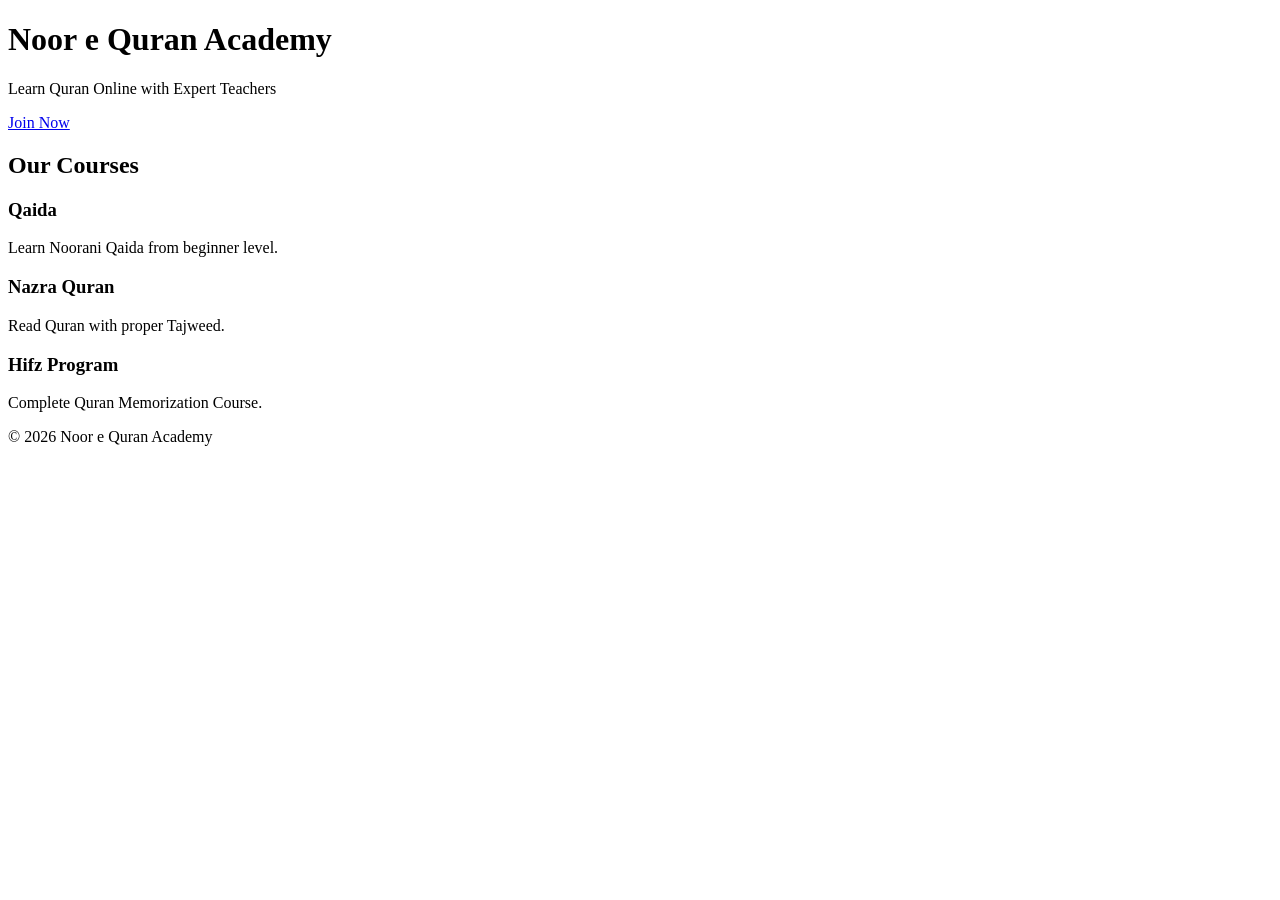
==== index.html @ 4178df9a "Add homepage (index.html) for Noor e Quran Academy website Created the initial homepage for the Noor" ====
<!DOCTYPE html>
<html lang="en">
<head>
<meta charset="UTF-8">
<meta name="viewport" content="width=device-width, initial-scale=1.0">
<title>Noor e Quran Academy</title>
<link rel="stylesheet" href="style.css">
</head>

<body>

<header>
<h1>Noor e Quran Academy</h1>
<p>Learn Quran Online with Expert Teachers</p>

<a href="https://wa.me/923000000000" class="btn">Join Now</a>

</header>

<section>
<h2>Our Courses</h2>

<div class="card">
<h3>Qaida</h3>
<p>Learn Noorani Qaida from beginner level.</p>
</div>

<div class="card">
<h3>Nazra Quran</h3>
<p>Read Quran with proper Tajweed.</p>
</div>

<div class="card">
<h3>Hifz Program</h3>
<p>Complete Quran Memorization Course.</p>
</div>

</section>

<footer>
<p>© 2026 Noor e Quran Academy</p>
</footer>

</body>
</html>
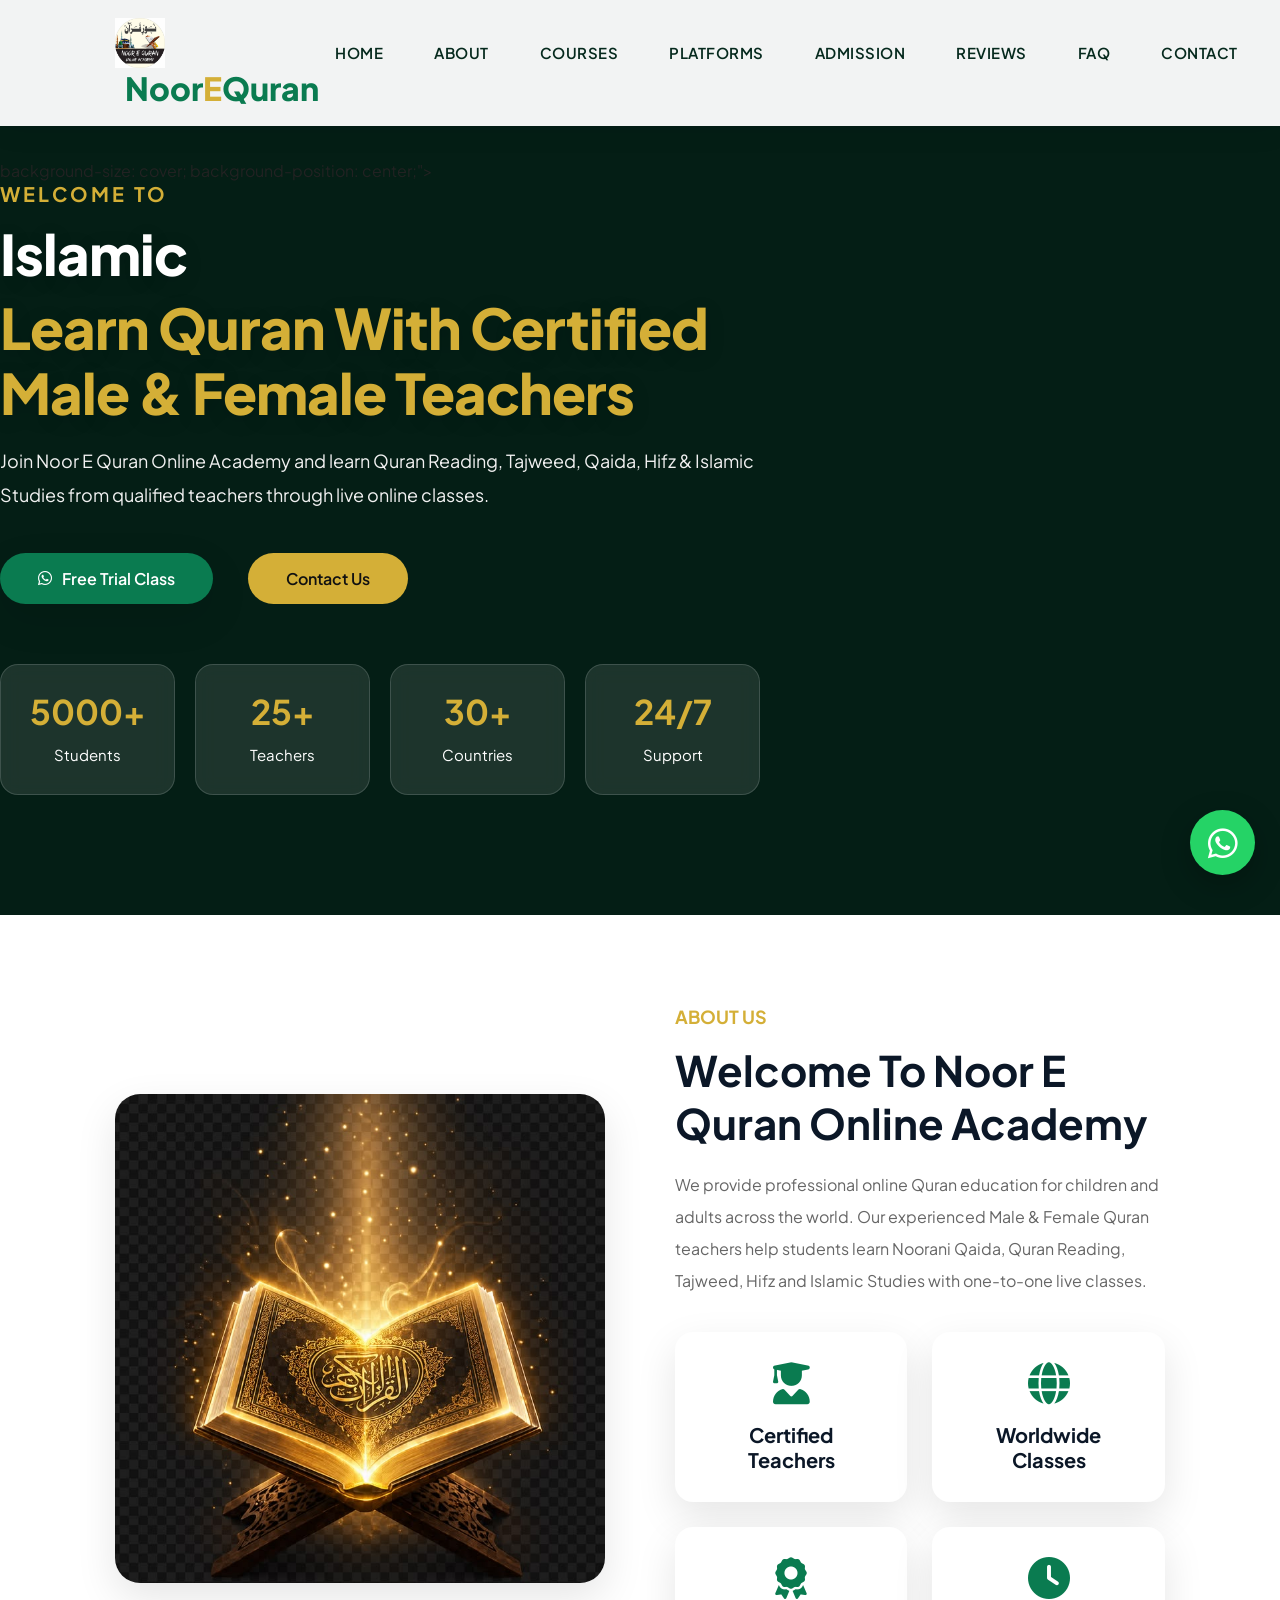
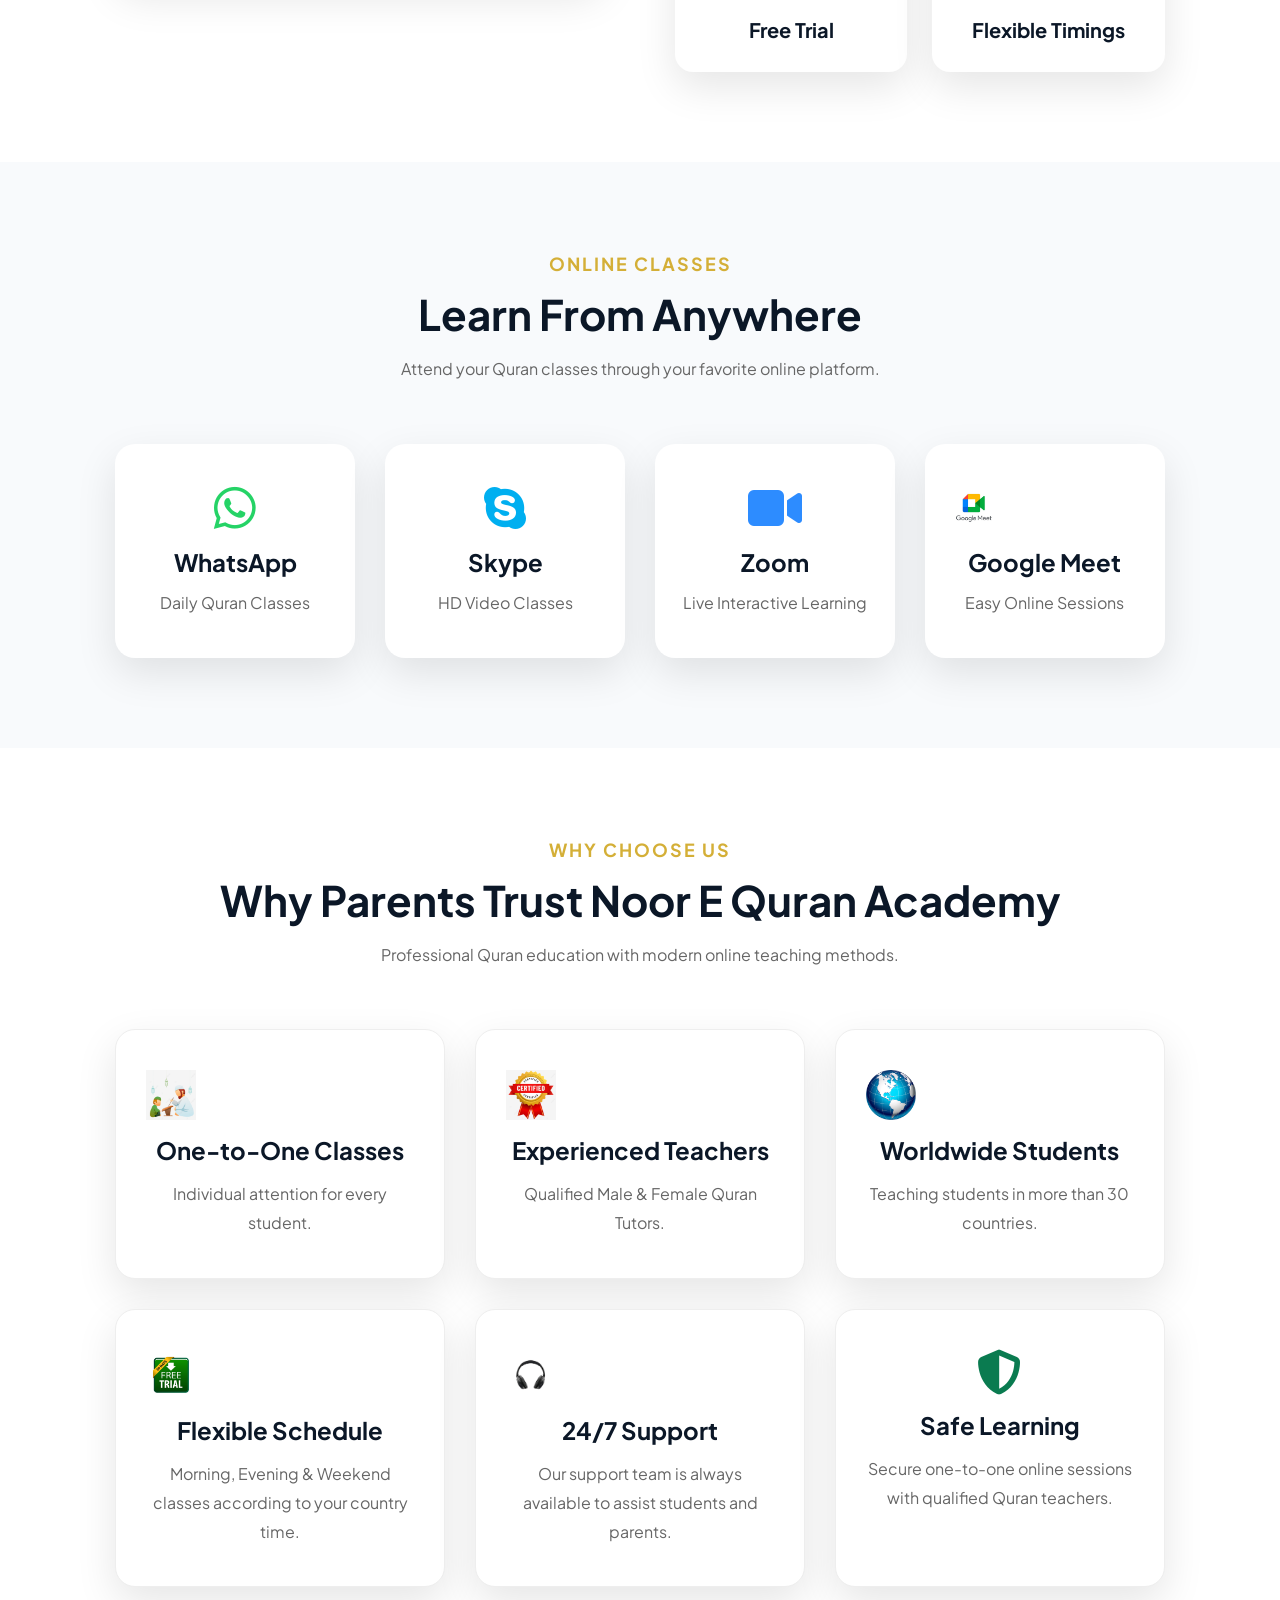
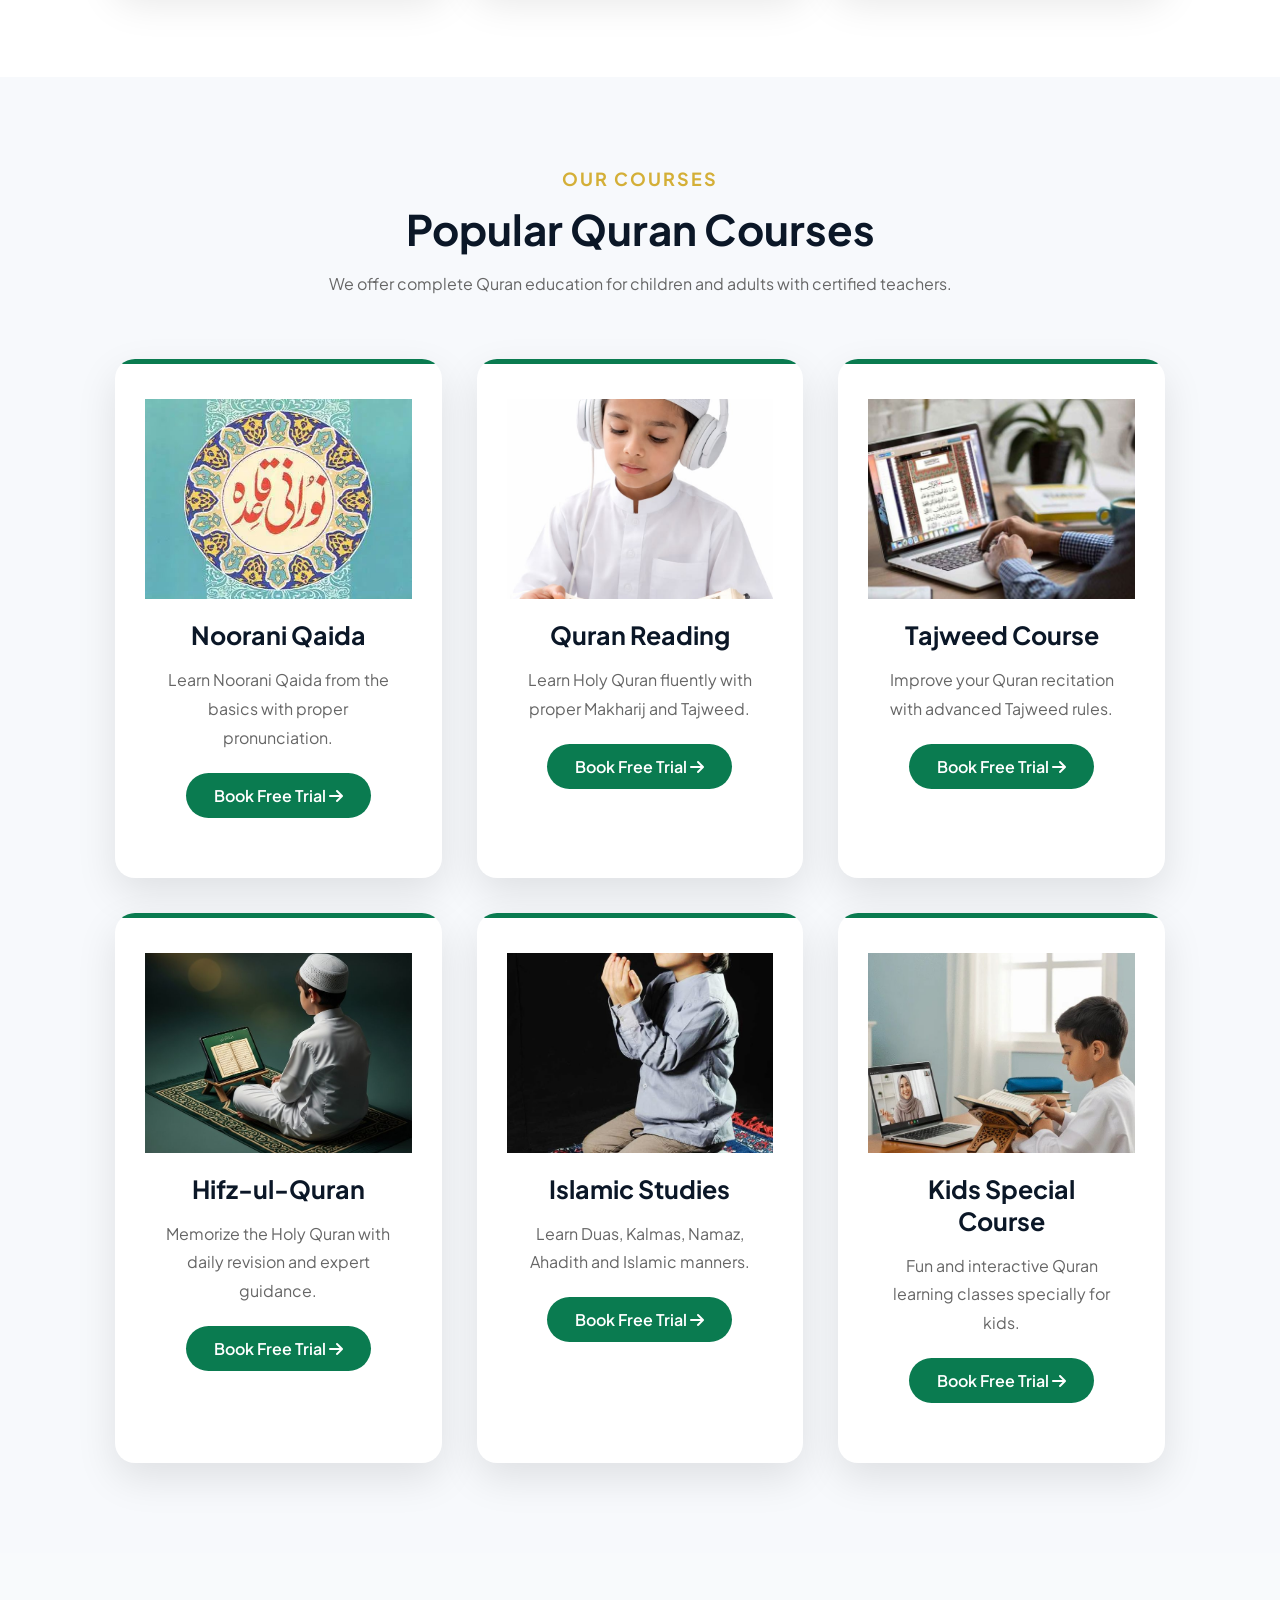
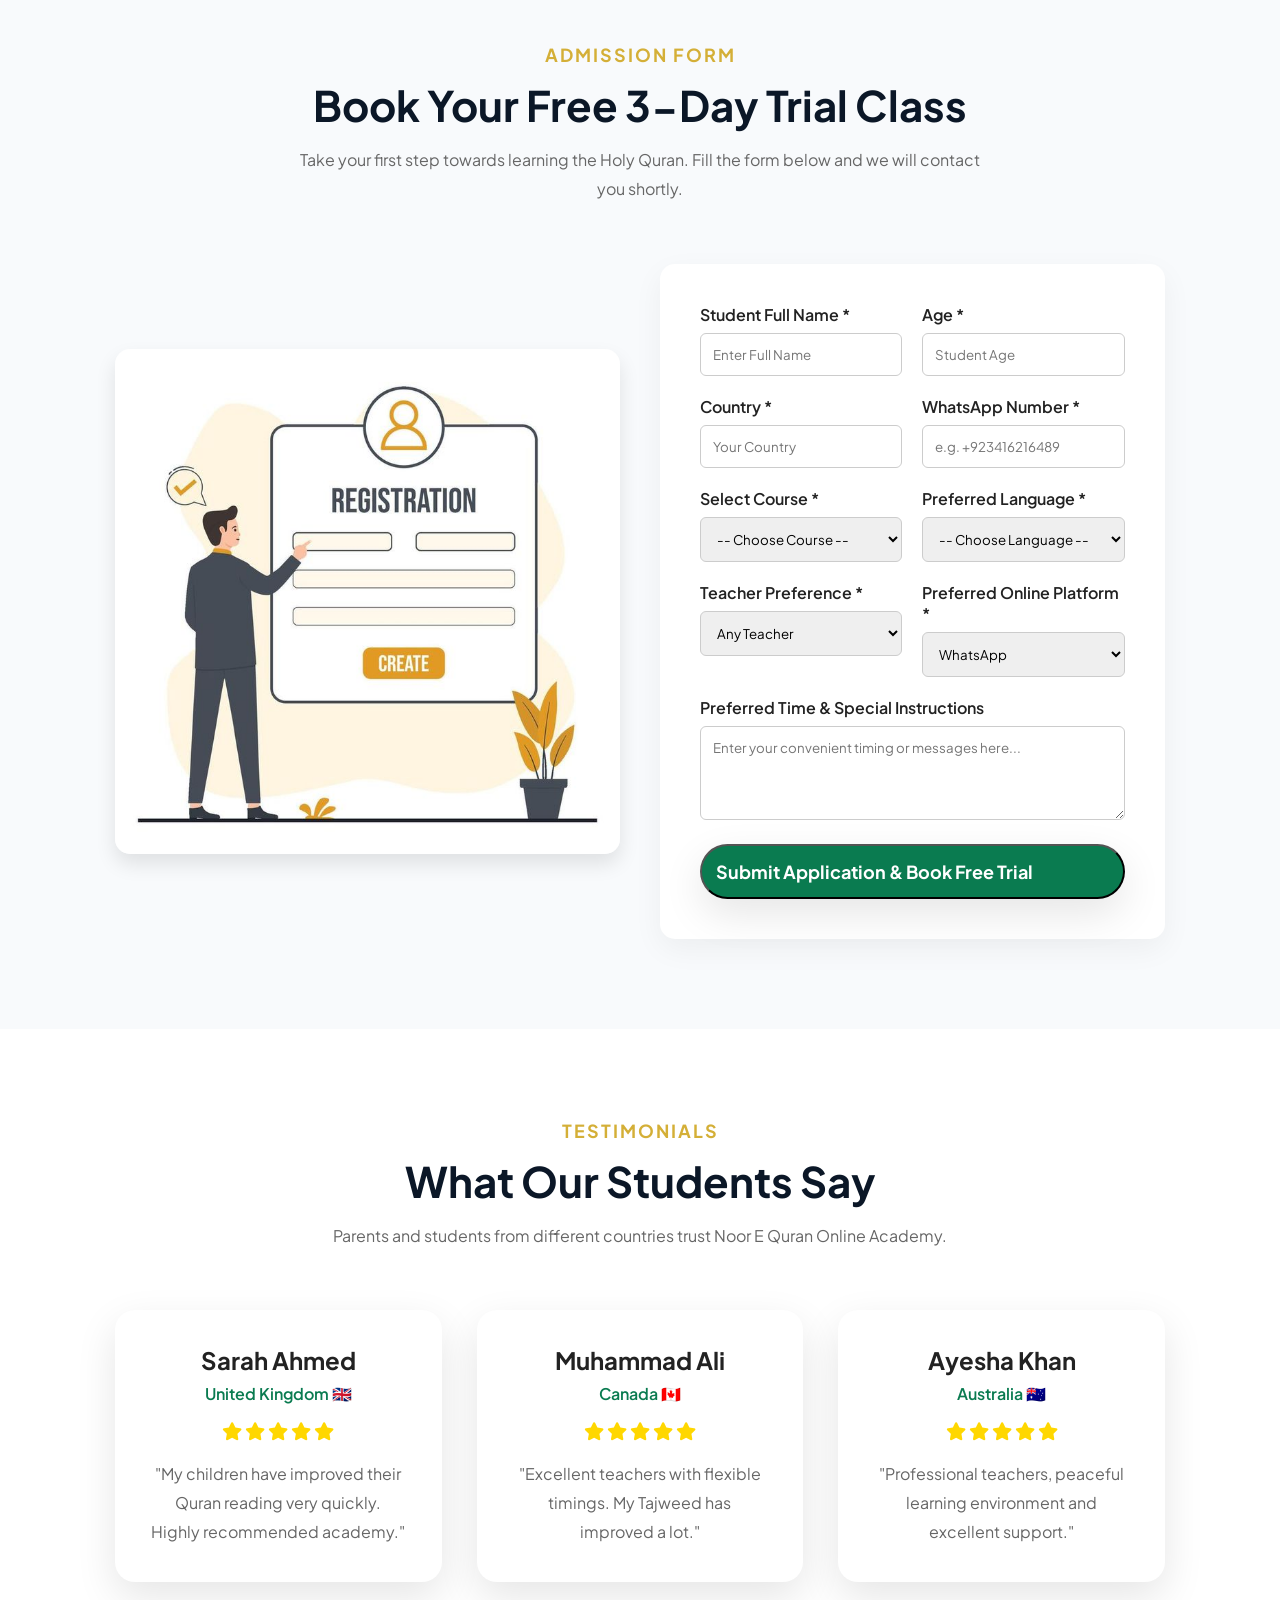
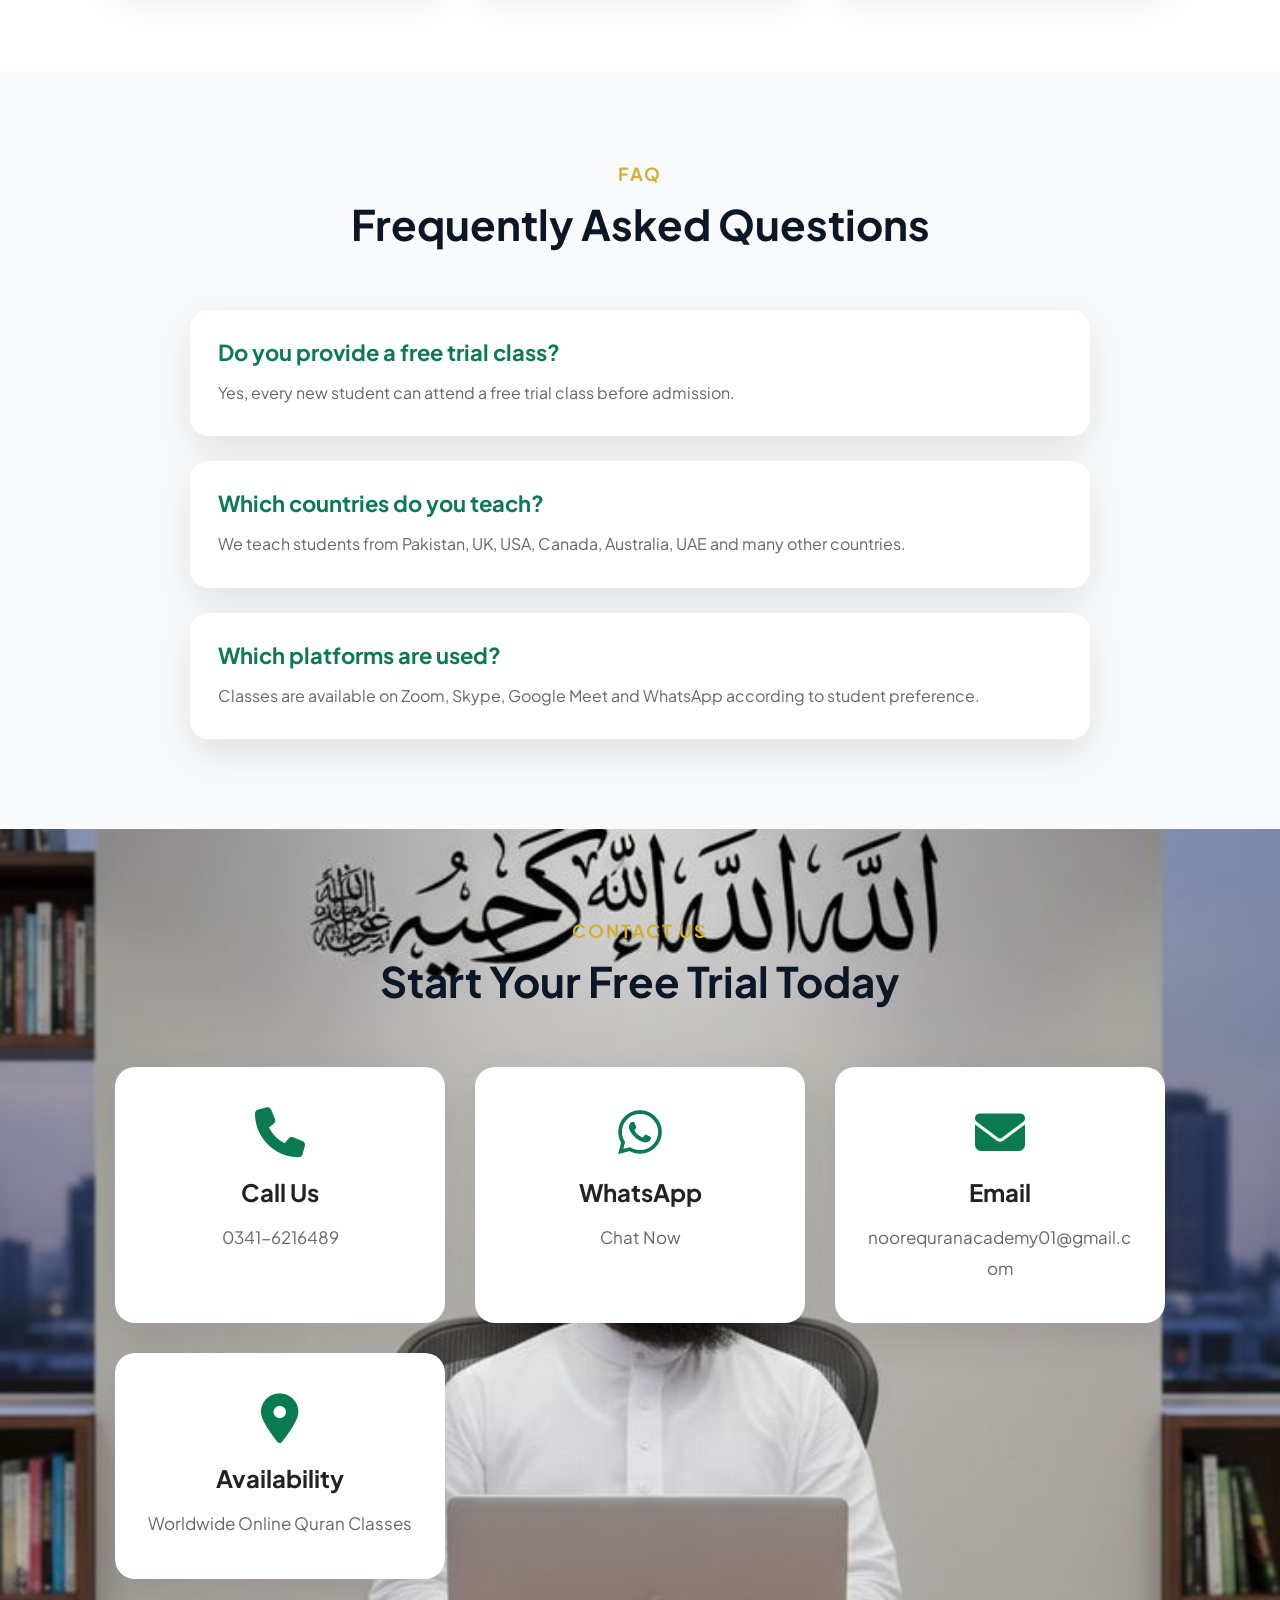
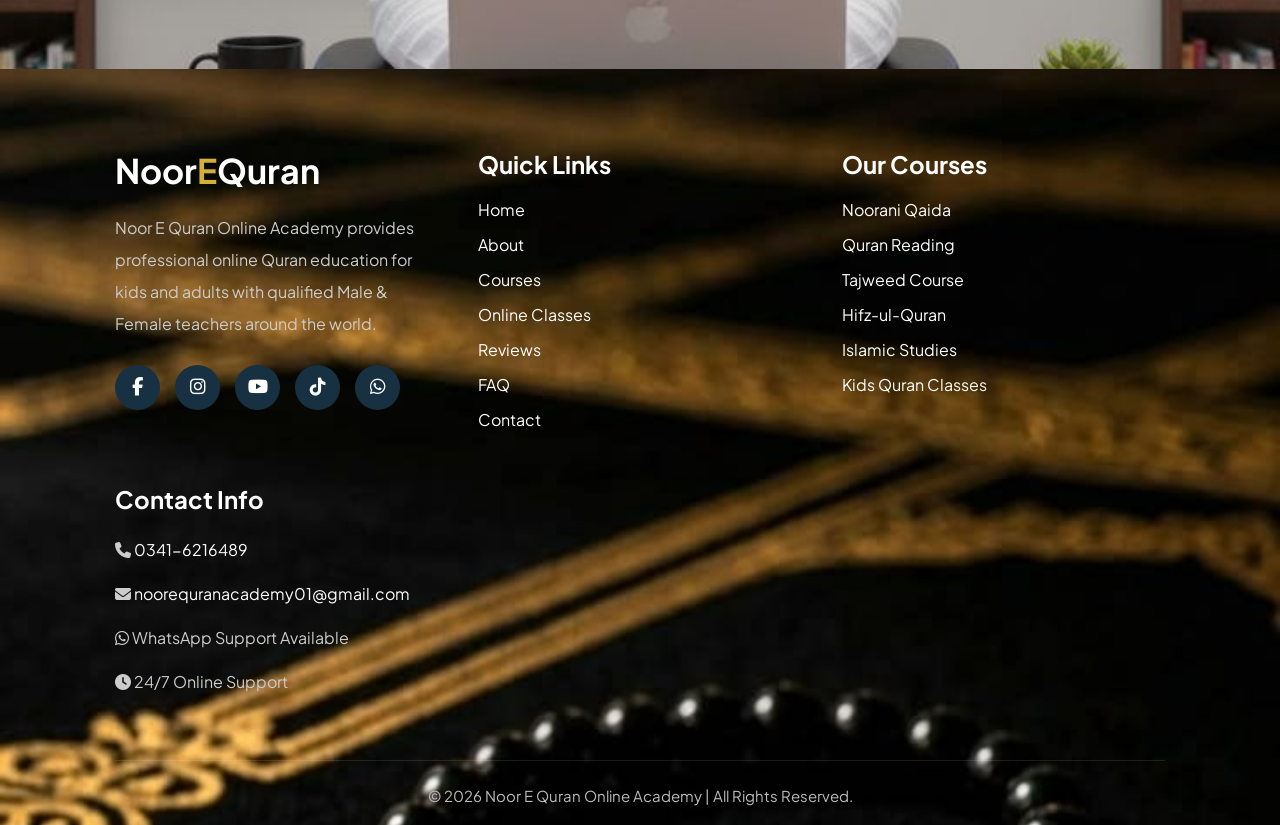
==== commit 12b82eb8: "Add files via upload" ====
--- a/index.html
+++ b/index.html
@@ -1,45 +1,506 @@
-<!DOCTYPE html>
-<html lang="en">
-<head>
-<meta charset="UTF-8">
-<meta name="viewport" content="width=device-width, initial-scale=1.0">
-<title>Noor e Quran Academy</title>
-<link rel="stylesheet" href="style.css">
-</head>
-
-<body>
-
-<header>
-<h1>Noor e Quran Academy</h1>
-<p>Learn Quran Online with Expert Teachers</p>
-
-<a href="https://wa.me/923000000000" class="btn">Join Now</a>
-
-</header>
-
-<section>
-<h2>Our Courses</h2>
-
-<div class="card">
-<h3>Qaida</h3>
-<p>Learn Noorani Qaida from beginner level.</p>
-</div>
-
-<div class="card">
-<h3>Nazra Quran</h3>
-<p>Read Quran with proper Tajweed.</p>
-</div>
-
-<div class="card">
-<h3>Hifz Program</h3>
-<p>Complete Quran Memorization Course.</p>
-</div>
-
-</section>
-
-<footer>
-<p>© 2026 Noor e Quran Academy</p>
-</footer>
-
-</body>
-</html>
+<!DOCTYPE html>
+<html lang="en">
+
+<head>
+    <link href="https://fonts.googleapis.com/css2?family=Plus+Jakarta+Sans:wght@400;600;800&display=swap" rel="stylesheet">
+    <meta charset="UTF-8">
+    <meta name="viewport" content="width=device-width, initial-scale=1.0">
+    <meta name="description" content="Noor E Quran Online Academy provides Online Quran Classes with Male & Female Teachers for Kids & Adults Worldwide.">
+    <meta name="keywords" content="Online Quran Academy, Quran Classes, Tajweed, Hifz, Qaida, Online Quran Teacher">
+    <meta name="author" content="Noor E Quran Online Academy">
+    <title>Noor E Quran Online Academy | Learn Quran Online</title>
+    <link rel="icon" href="https://cdn-icons-png.flaticon.com/512/2936/2936886.png">
+    <link rel="stylesheet" href="https://cdnjs.cloudflare.com/ajax/libs/font-awesome/6.7.2/css/all.min.css">
+    <link rel="stylesheet" href="style.css">
+</head>
+
+<body>
+
+<!-- ================= HEADER ================= -->
+<header class="hero" id="home" style="background: linear-gradient(rgba(3, 20, 14, 0.4), rgba(3, 20, 14, 0.4)), url('images/hero/hero-3d-setup.png.jpg') no-repeat center center / cover;"> background-size: cover; background-position: center;">
+    <nav class="navbar">
+        <div class="logo">
+            <img src="images/logo/logo.png.jpeg" alt="Noor E Quran Academy Logo" style="max-height: 50px; vertical-align: middle;">
+            <h2 style="display:inline-block; margin-left:10px; vertical-align: middle;">Noor<span>E</span>Quran</h2>
+        </div>
+        <ul class="nav-links">
+            <li><a href="#home">Home</a></li>
+            <li><a href="#about">About</a></li>
+            <li><a href="#courses">Courses</a></li>
+            <li><a href="#platforms">Platforms</a></li>
+            <li><a href="#admission">Admission</a></li>
+            <li><a href="#testimonials">Reviews</a></li>
+            <li><a href="#faq">FAQ</a></li>
+            <li><a href="#contact">Contact</a></li>
+        </ul>
+    </nav>
+
+    <div class="hero-content">
+        <h5>WELCOME TO</h5>
+        <h1>Islamic <span>Learn Quran With Certified Male & Female Teachers</span></h1>
+        <p>
+            Join Noor E Quran Online Academy and learn Quran Reading, Tajweed, Qaida, Hifz & Islamic Studies from qualified teachers through live online classes.
+        </p>
+        <div class="hero-buttons">
+            <a href="https://wa.me/923416216489" class="btn btn-primary" target="_blank">
+                <i class="fa-brands fa-whatsapp"></i> Free Trial Class
+            </a>
+            <a href="#contact" class="btn btn-secondary">Contact Us</a>
+        </div>
+        <div class="hero-stats">
+            <div>
+                <h2>5000+</h2>
+                <p>Students</p>
+            </div>
+            <div>
+                <h2>25+</h2>
+                <p>Teachers</p>
+            </div>
+            <div>
+                <h2>30+</h2>
+                <p>Countries</p>
+            </div>
+            <div>
+                <h2>24/7</h2>
+                <p>Support</p>
+            </div>
+        </div>
+    </div>
+</header>
+
+<!-- ================= ABOUT ================= -->
+<section class="about" id="about">
+    <div class="about-container">
+        <div class="about-image">
+            <img src="images/about/about-quran.jpg.jpg" alt="Online Quran Class">
+        </div>
+        <div class="about-content">
+            <h5>ABOUT US</h5>
+            <h2>Welcome To Noor E Quran Online Academy</h2>
+            <p>
+                We provide professional online Quran education for children and adults across the world. Our experienced Male & Female Quran teachers help students learn Noorani Qaida, Quran Reading, Tajweed, Hifz and Islamic Studies with one-to-one live classes.
+            </p>
+            <div class="about-boxes">
+                <div class="box">
+                    <i class="fa-solid fa-user-graduate"></i>
+                    <h4>Certified Teachers</h4>
+                </div>
+                <div class="box">
+                    <i class="fa-solid fa-globe"></i>
+                    <h4>Worldwide Classes</h4>
+                </div>
+                <div class="box">
+                    <i class="fa-solid fa-award"></i>
+                    <h4>Free Trial</h4>
+                </div>
+                <div class="box">
+                    <i class="fa-solid fa-clock"></i>
+                    <h4>Flexible Timings</h4>
+                </div>
+            </div>
+        </div>
+    </div>
+</section>
+
+<!-- ================= ONLINE PLATFORMS ================= -->
+<section class="platforms" id="platforms">
+    <div class="section-title">
+        <h5>ONLINE CLASSES</h5>
+        <h2>Learn From Anywhere</h2>
+        <p>Attend your Quran classes through your favorite online platform.</p>
+    </div>
+    <div class="platform-container">
+        <div class="platform-card">
+            <i class="fa-brands fa-whatsapp" style="font-size: 48px; color: #25d366; margin-bottom: 15px;"></i>
+            <h3>WhatsApp</h3>
+            <p>Daily Quran Classes</p>
+        </div>
+        <div class="platform-card">
+            <i class="fa-brands fa-skype" style="font-size: 48px; color: #00aff0; margin-bottom: 15px;"></i>
+            <h3>Skype</h3>
+            <p>HD Video Classes</p>
+        </div>
+        <div class="platform-card">
+            <i class="fa-solid fa-video" style="font-size: 48px; color: #2d8cff; margin-bottom: 15px;"></i>
+            <h3>Zoom</h3>
+            <p>Live Interactive Learning</p>
+        </div>
+        <div class="platform-card">
+            <img src="images/platforms/google-meet.png.jpg" alt="Google Meet" style="width: 48px; height: 48px; object-fit: contain; margin-bottom: 15px;">
+            <h3>Google Meet</h3>
+            <p>Easy Online Sessions</p>
+        </div>
+    </div>
+</section>
+
+<!-- ================= WHY CHOOSE US ================= -->
+<section class="why-us">
+    <div class="section-title">
+        <h5>WHY CHOOSE US</h5>
+        <h2>Why Parents Trust Noor E Quran Academy</h2>
+        <p>Professional Quran education with modern online teaching methods.</p>
+    </div>
+    <div class="why-container">
+        <div class="why-card">
+            <img src="images/icons/one-to-one.png.jpg" alt="One to One Icon" style="width:50px; height:50px; margin-bottom:15px; object-fit:contain;">
+            <h3>One-to-One Classes</h3>
+            <p>Individual attention for every student.</p>
+        </div>
+        <div class="why-card">
+            <img src="images/icons/certificate.png.jpg" alt="Certified Icon" style="width:50px; height:50px; margin-bottom:15px; object-fit:contain;">
+            <h3>Experienced Teachers</h3>
+            <p>Qualified Male & Female Quran Tutors.</p>
+        </div>
+        <div class="why-card">
+            <img src="images/icons/worldwide.png.jpg" alt="Worldwide Icon" style="width:50px; height:50px; margin-bottom:15px; object-fit:contain;">
+            <h3>Worldwide Students</h3>
+            <p>Teaching students in more than 30 countries.</p>
+        </div>
+        <div class="why-card">
+            <img src="images/icons/free-trial.png.jpg" alt="Free Trial Icon" style="width:50px; height:50px; margin-bottom:15px; object-fit:contain;">
+            <h3>Flexible Schedule</h3>
+            <p>Morning, Evening & Weekend classes according to your country time.</p>
+        </div>
+        <div class="why-card">
+            <img src="images/icons/support.png.jpg" alt="Support Icon" style="width:50px; height:50px; margin-bottom:15px; object-fit:contain;">
+            <h3>24/7 Support</h3>
+            <p>Our support team is always available to assist students and parents.</p>
+        </div>
+        <div class="why-card">
+            <i class="fa-solid fa-shield-halved" style="font-size:45px; margin-bottom:15px; display:block;"></i>
+            <h3>Safe Learning</h3>
+            <p>Secure one-to-one online sessions with qualified Quran teachers.</p>
+        </div>
+    </div>
+</section>
+
+<!-- ================= COURSES ================= -->
+<section class="courses" id="courses">
+    <div class="section-title">
+        <h5>OUR COURSES</h5>
+        <h2>Popular Quran Courses</h2>
+        <p>We offer complete Quran education for children and adults with certified teachers.</p>
+    </div>
+    <div class="course-container">
+        <div class="course-card">
+            <div class="course-image-wrapper" style="height:200px; overflow:hidden;">
+                <img src="images/courses/qaida.jpg.jpg" alt="Noorani Qaida" style="width:100%; height:100%; object-fit:cover;">
+            </div>
+            <div style="padding:20px;">
+                <h3>Noorani Qaida</h3>
+                <p>Learn Noorani Qaida from the basics with proper pronunciation.</p>
+                <a href="#admission">Book Free Trial <i class="fa-solid fa-arrow-right"></i></a>
+            </div>
+        </div>
+        <div class="course-card">
+            <div class="course-image-wrapper" style="height:200px; overflow:hidden;">
+                <img src="images/courses/quran-reading.jpg.jpg" alt="Quran Reading" style="width:100%; height:100%; object-fit:cover;">
+            </div>
+            <div style="padding:20px;">
+                <h3>Quran Reading</h3>
+                <p>Learn Holy Quran fluently with proper Makharij and Tajweed.</p>
+                <a href="#admission">Book Free Trial <i class="fa-solid fa-arrow-right"></i></a>
+            </div>
+        </div>
+        <div class="course-card">
+            <div class="course-image-wrapper" style="height:200px; overflow:hidden;">
+                <img src="images/courses/tajweed.jpg.jpg" alt="Tajweed Course" style="width:100%; height:100%; object-fit:cover;">
+            </div>
+            <div style="padding:20px;">
+                <h3>Tajweed Course</h3>
+                <p>Improve your Quran recitation with advanced Tajweed rules.</p>
+                <a href="#admission">Book Free Trial <i class="fa-solid fa-arrow-right"></i></a>
+            </div>
+        </div>
+        <div class="course-card">
+            <div class="course-image-wrapper" style="height:200px; overflow:hidden;">
+                <img src="images/courses/hifz.jpg.jpg" alt="Hifz-ul-Quran" style="width:100%; height:100%; object-fit:cover;">
+            </div>
+            <div style="padding:20px;">
+                <h3>Hifz-ul-Quran</h3>
+                <p>Memorize the Holy Quran with daily revision and expert guidance.</p>
+                <a href="#admission">Book Free Trial <i class="fa-solid fa-arrow-right"></i></a>
+            </div>
+        </div>
+        <div class="course-card">
+            <div class="course-image-wrapper" style="height:200px; overflow:hidden;">
+                <img src="images/courses/islamic-studies.jpg.jpg" alt="Islamic Studies" style="width:100%; height:100%; object-fit:cover;">
+            </div>
+            <div style="padding:20px;">
+                <h3>Islamic Studies</h3>
+                <p>Learn Duas, Kalmas, Namaz, Ahadith and Islamic manners.</p>
+                <a href="#admission">Book Free Trial <i class="fa-solid fa-arrow-right"></i></a>
+            </div>
+        </div>
+        <div class="course-card">
+            <div class="course-image-wrapper" style="height:200px; overflow:hidden;">
+                <img src="images/courses/kids-quran.jpg.jpg" alt="Kids Special Course" style="width:100%; height:100%; object-fit:cover;">
+            </div>
+            <div style="padding:20px;">
+                <h3>Kids Special Course</h3>
+                <p>Fun and interactive Quran learning classes specially for kids.</p>
+                <a href="#admission">Book Free Trial <i class="fa-solid fa-arrow-right"></i></a>
+            </div>
+        </div>
+    </div>
+</section>
+
+<!-- ================= ADMISSION / FREE TRIAL FORM ================= -->
+<section class="admission" id="admission">
+    <div class="section-title">
+        <h5>ADMISSION FORM</h5>
+        <h2>Book Your Free 3-Day Trial Class</h2>
+        <p>Take your first step towards learning the Holy Quran. Fill the form below and we will contact you shortly.</p>
+    </div>
+    <div style="display: grid; grid-template-columns: repeat(auto-fit, minmax(300px, 1fr)); gap: 40px; max-width: 1100px; margin: 0 auto; align-items: center;">
+        <div class="admission-image">
+            <img src="images/admission/admission.jpg.jpg" alt="Admission Trial Class" style="width: 100%; border-radius: 15px; box-shadow: 0 10px 20px rgba(0,0,0,0.1);">
+        </div>
+        <div class="admission-container" style="background: #fff; padding: 40px; border-radius: 15px; box-shadow: 0 10px 30px rgba(0,0,0,0.05);">
+            <form action="#" method="POST" class="main-admission-form">
+                <div style="display: grid; grid-template-columns: repeat(auto-fit, minmax(200px, 1fr)); gap: 20px; margin-bottom: 20px;">
+                    <div>
+                        <label style="display:block; margin-bottom:8px; font-weight:600;">Student Full Name *</label>
+                        <input type="text" placeholder="Enter Full Name" required style="width:100%; padding:12px; border:1px solid #ccc; border-radius:6px;">
+                    </div>
+                    <div>
+                        <label style="display:block; margin-bottom:8px; font-weight:600;">Age *</label>
+                        <input type="number" placeholder="Student Age" required style="width:100%; padding:12px; border:1px solid #ccc; border-radius:6px;">
+                    </div>
+                </div>
+
+                <div style="display: grid; grid-template-columns: repeat(auto-fit, minmax(200px, 1fr)); gap: 20px; margin-bottom: 20px;">
+                    <div>
+                        <label style="display:block; margin-bottom:8px; font-weight:600;">Country *</label>
+                        <input type="text" placeholder="Your Country" required style="width:100%; padding:12px; border:1px solid #ccc; border-radius:6px;">
+                    </div>
+                    <div>
+                        <label style="display:block; margin-bottom:8px; font-weight:600;">WhatsApp Number *</label>
+                        <input type="tel" placeholder="e.g. +923416216489" required style="width:100%; padding:12px; border:1px solid #ccc; border-radius:6px;">
+                    </div>
+                </div>
+
+                <div style="display: grid; grid-template-columns: repeat(auto-fit, minmax(200px, 1fr)); gap: 20px; margin-bottom: 20px;">
+                    <div>
+                        <label style="display:block; margin-bottom:8px; font-weight:600;">Select Course *</label>
+                        <select required style="width:100%; padding:12px; border:1px solid #ccc; border-radius:6px;">
+                            <option value="">-- Choose Course --</option>
+                            <option value="qaida">Noorani Qaida</option>
+                            <option value="reading">Quran Reading</option>
+                            <option value="tajweed">Tajweed Course</option>
+                            <option value="hifz">Hifz-ul-Quran</option>
+                            <option value="islamic">Islamic Studies</option>
+                            <option value="kids">Kids Special Course</option>
+                        </select>
+                    </div>
+                    <div>
+                        <label style="display:block; margin-bottom:8px; font-weight:600;">Preferred Language *</label>
+                        <select required style="width:100%; padding:12px; border:1px solid #ccc; border-radius:6px;">
+                            <option value="">-- Choose Language --</option>
+                            <option value="urdu">Urdu / Hindi</option>
+                            <option value="english">English</option>
+                            <option value="arabic">Arabic</option>
+                        </select>
+                    </div>
+                </div>
+
+                <div style="display: grid; grid-template-columns: repeat(auto-fit, minmax(200px, 1fr)); gap: 20px; margin-bottom: 20px;">
+                    <div>
+                        <label style="display:block; margin-bottom:8px; font-weight:600;">Teacher Preference *</label>
+                        <select required style="width:100%; padding:12px; border:1px solid #ccc; border-radius:6px;">
+                            <option value="any">Any Teacher</option>
+                            <option value="male">Male Teacher</option>
+                            <option value="female">Female Teacher</option>
+                        </select>
+                    </div>
+                    <div>
+                        <label style="display:block; margin-bottom:8px; font-weight:600;">Preferred Online Platform *</label>
+                        <select required style="width:100%; padding:12px; border:1px solid #ccc; border-radius:6px;">
+                            <option value="whatsapp">WhatsApp</option>
+                            <option value="skype">Skype</option>
+                            <option value="zoom">Zoom</option>
+                            <option value="meet">Google Meet</option>
+                        </select>
+                    </div>
+                </div>
+
+                <div style="margin-bottom: 20px;">
+                    <label style="display:block; margin-bottom:8px; font-weight:600;">Preferred Time & Special Instructions</label>
+                    <textarea rows="4" placeholder="Enter your convenient timing or messages here..." style="width:100%; padding:12px; border:1px solid #ccc; border-radius:6px; font-family:inherit;"></textarea>
+                </div>
+
+                <button type="submit" class="btn btn-primary" style="width:100%; padding:14px; font-size:18px; font-weight:bold; cursor:pointer;">
+                    Submit Application & Book Free Trial
+                </button>
+            </form>
+        </div>
+    </div>
+</section>
+
+<!-- ================= TESTIMONIALS ================= -->
+<section class="testimonials" id="testimonials">
+    <div class="section-title">
+        <h5>TESTIMONIALS</h5>
+        <h2>What Our Students Say</h2>
+        <p>Parents and students from different countries trust Noor E Quran Online Academy.</p>
+    </div>
+    <div class="testimonial-container">
+        <div class="testimonial-card">
+            <h3>Sarah Ahmed</h3>
+            <span>United Kingdom 🇬🇧</span>
+            <div class="stars">
+                <i class="fa-solid fa-star"></i>
+                <i class="fa-solid fa-star"></i>
+                <i class="fa-solid fa-star"></i>
+                <i class="fa-solid fa-star"></i>
+                <i class="fa-solid fa-star"></i>
+            </div>
+            <p>"My children have improved their Quran reading very quickly. Highly recommended academy."</p>
+        </div>
+
+        <div class="testimonial-card">
+            <h3>Muhammad Ali</h3>
+            <span>Canada 🇨🇦</span>
+            <div class="stars">
+                <i class="fa-solid fa-star"></i>
+                <i class="fa-solid fa-star"></i>
+                <i class="fa-solid fa-star"></i>
+                <i class="fa-solid fa-star"></i>
+                <i class="fa-solid fa-star"></i>
+            </div>
+            <p>"Excellent teachers with flexible timings. My Tajweed has improved a lot."</p>
+        </div>
+
+        <div class="testimonial-card">
+            <h3>Ayesha Khan</h3>
+            <span>Australia 🇦🇺</span>
+            <div class="stars">
+                <i class="fa-solid fa-star"></i>
+                <i class="fa-solid fa-star"></i>
+                <i class="fa-solid fa-star"></i>
+                <i class="fa-solid fa-star"></i>
+                <i class="fa-solid fa-star"></i>
+            </div>
+            <p>"Professional teachers, peaceful learning environment and excellent support."</p>
+        </div>
+    </div>
+</section>
+
+<!-- ================= FAQ ================= -->
+<section class="faq" id="faq">
+    <div class="section-title">
+        <h5>FAQ</h5>
+        <h2>Frequently Asked Questions</h2>
+    </div>
+    <div class="faq-container">
+        <div class="faq-item">
+            <h3>Do you provide a free trial class?</h3>
+            <p>Yes, every new student can attend a free trial class before admission.</p>
+        </div>
+        <div class="faq-item">
+            <h3>Which countries do you teach?</h3>
+            <p>We teach students from Pakistan, UK, USA, Canada, Australia, UAE and many other countries.</p>
+        </div>
+        <div class="faq-item">
+            <h3>Which platforms are used?</h3>
+            <p>Classes are available on Zoom, Skype, Google Meet and WhatsApp according to student preference.</p>
+        </div>
+    </div>
+</section>
+
+<!-- ================= CONTACT ================= -->
+<section class="contact" id="contact" style="background-image: url('images/contact/contact-bg.jpg.jpg'); background-size: cover; background-position: center;">
+    <div class="section-title">
+        <h5>CONTACT US</h5>
+        <h2>Start Your Free Trial Today</h2>
+    </div>
+    <div class="contact-container">
+        <div class="contact-box">
+            <i class="fa-solid fa-phone"></i>
+            <h3>Call Us</h3>
+            <a href="tel:+923416216489">0341-6216489</a>
+        </div>
+        <div class="contact-box">
+            <i class="fa-brands fa-whatsapp"></i>
+            <h3>WhatsApp</h3>
+            <a href="https://wa.me/923416216489" target="_blank">Chat Now</a>
+        </div>
+        <div class="contact-box">
+            <i class="fa-solid fa-envelope"></i>
+            <h3>Email</h3>
+            <a href="mailto:noorequranacademy01@gmail.com">noorequranacademy01@gmail.com</a>
+        </div>
+        <div class="contact-box">
+            <i class="fa-solid fa-location-dot"></i>
+            <h3>Availability</h3>
+            <p>Worldwide Online Quran Classes</p>
+        </div>
+    </div>
+</section>
+
+<!-- ================= FOOTER ================= -->
+<footer class="footer" style="background-image: url('images/footer/footer-bg.jpg.jpg'); background-size: cover; background-position: center; position: relative;">
+    <div class="footer-container">
+        <div class="footer-box">
+            <h2>Noor<span>E</span>Quran</h2>
+            <p>
+                Noor E Quran Online Academy provides professional online Quran education for kids and adults with qualified Male & Female teachers around the world.
+            </p>
+            <div class="social-icons">
+                <a href="https://www.facebook.com/noorequrnaonlinecademy" target="_blank"><i class="fa-brands fa-facebook-f"></i></a>
+                <a href="#"><i class="fa-brands fa-instagram"></i></a>
+                <a href="#"><i class="fa-brands fa-youtube"></i></a>
+                <a href="#"><i class="fa-brands fa-tiktok"></i></a>
+                <a href="https://wa.me/923416216489" target="_blank"><i class="fa-brands fa-whatsapp"></i></a>
+            </div>
+        </div>
+        <div class="footer-box">
+            <h3>Quick Links</h3>
+            <ul>
+                <li><a href="#home">Home</a></li>
+                <li><a href="#about">About</a></li>
+                <li><a href="#courses">Courses</a></li>
+                <li><a href="#platforms">Online Classes</a></li>
+                <li><a href="#testimonials">Reviews</a></li>
+                <li><a href="#faq">FAQ</a></li>
+                <li><a href="#contact">Contact</a></li>
+            </ul>
+        </div>
+        <div class="footer-box">
+            <h3>Our Courses</h3>
+            <ul>
+                <li>Noorani Qaida</li>
+                <li>Quran Reading</li>
+                <li>Tajweed Course</li>
+                <li>Hifz-ul-Quran</li>
+                <li>Islamic Studies</li>
+                <li>Kids Quran Classes</li>
+            </ul>
+        </div>
+        <div class="footer-box">
+            <h3>Contact Info</h3>
+            <p><i class="fa-solid fa-phone"></i> <a href="tel:+923416216489">0341-6216489</a></p>
+            <p><i class="fa-solid fa-envelope"></i> <a href="mailto:noorequranacademy01@gmail.com">noorequranacademy01@gmail.com</a></p>
+            <p><i class="fa-brands fa-whatsapp"></i> WhatsApp Support Available</p>
+            <p><i class="fa-solid fa-clock"></i> 24/7 Online Support</p>
+        </div>
+    </div>
+    <div class="footer-bottom">
+        <p>© 2026 Noor E Quran Online Academy | All Rights Reserved.</p>
+    </div>
+</footer>
+
+<!-- ================= WHATSAPP FLOATING BUTTON ================= -->
+<a href="https://wa.me/923416216489" class="whatsapp-btn" target="_blank">
+    <i class="fa-brands fa-whatsapp"></i>
+</a>
+
+<!-- ================= BACK TO TOP ================= -->
+<button id="topBtn">
+    <i class="fa-solid fa-arrow-up"></i>
+</button>
+
+<script src="script.js"></script>
+</body>
+</html>
+
--- a/style.css
+++ b/style.css
@@ -0,0 +1,1861 @@
+/*====================================================
+
+NOOR E QURAN ONLINE ACADEMY
+Professional CSS
+PART 1 (1-200)
+
+====================================================*/
+
+@import url('https://fonts.googleapis.com/css2?family=Poppins:wght@300;400;500;600;700;800&display=swap');
+
+*{
+margin:0;
+padding:0;
+box-sizing:border-box;
+scroll-behavior:smooth;
+}
+
+html{
+scroll-behavior:smooth;
+}
+
+body{
+
+font-family:'Poppins',sans-serif;
+background:#f8fafc;
+color:#222;
+overflow-x:hidden;
+
+}
+
+img{
+
+max-width:100%;
+display:block;
+
+}
+
+a{
+
+text-decoration:none;
+
+}
+
+ul{
+
+list-style:none;
+
+}
+
+section{
+
+padding:90px 9%;
+
+}
+
+/*========================
+
+COLORS
+
+========================*/
+
+:root{
+
+--primary:#0A7B50;
+
+--secondary:#D4AF37;
+
+--dark:#0B1727;
+
+--light:#ffffff;
+
+--text:#555;
+
+--bg:#f5f7fb;
+
+--shadow:0 15px 40px rgba(0,0,0,.10);
+
+--radius:18px;
+
+}
+
+/*========================
+
+SECTION TITLE
+
+========================*/
+
+.section-title{
+
+text-align:center;
+margin-bottom:60px;
+
+}
+
+.section-title h5{
+
+color:var(--secondary);
+
+font-size:18px;
+
+letter-spacing:2px;
+
+margin-bottom:12px;
+
+font-weight:700;
+
+text-transform:uppercase;
+
+}
+
+.section-title h2{
+
+font-size:42px;
+
+color:var(--dark);
+
+margin-bottom:15px;
+
+font-weight:700;
+
+}
+
+.section-title p{
+
+max-width:700px;
+
+margin:auto;
+
+color:#666;
+
+line-height:1.8;
+
+}
+
+/*========================
+
+NAVBAR
+
+========================*/
+
+.navbar{
+
+position:fixed;
+
+top:0;
+
+left:0;
+
+width:100%;
+
+display:flex;
+
+justify-content:space-between;
+
+align-items:center;
+
+padding:18px 9%;
+
+background:rgba(255,255,255,.95);
+
+backdrop-filter:blur(15px);
+
+box-shadow:0 5px 25px rgba(0,0,0,.08);
+
+z-index:9999;
+
+}
+
+.logo h2{
+
+font-size:32px;
+
+color:var(--primary);
+
+font-weight:800;
+
+}
+
+.logo span{
+
+color:var(--secondary);
+
+}
+
+.logo p{
+
+font-size:11px;
+
+letter-spacing:3px;
+
+color:#666;
+
+margin-top:4px;
+
+}
+
+.nav-links{
+
+display:flex;
+
+gap:35px;
+
+}
+
+.nav-links a{
+
+color:var(--dark);
+
+font-size:16px;
+
+font-weight:600;
+
+transition:.4s;
+
+position:relative;
+
+}
+
+.nav-links a:hover{
+
+color:var(--primary);
+
+}
+
+.nav-links a::after{
+
+content:"";
+
+position:absolute;
+
+left:0;
+
+bottom:-8px;
+
+width:0;
+
+height:3px;
+
+background:var(--secondary);
+
+transition:.4s;
+
+border-radius:50px;
+
+}
+
+.nav-links a:hover::after{
+
+width:100%;
+
+}
+
+/*========================
+
+BUTTONS
+
+========================*/
+
+.btn{
+
+display:inline-flex;
+
+align-items:center;
+
+gap:10px;
+
+padding:15px 38px;
+
+border-radius:50px;
+
+font-size:16px;
+
+font-weight:600;
+
+transition:.4s;
+
+}
+
+.btn-primary{
+
+background:var(--primary);
+
+color:#fff;
+
+box-shadow:var(--shadow);
+
+}
+
+.btn-primary:hover{
+
+background:#086743;
+
+transform:translateY(-6px);
+
+}
+
+.btn-secondary{
+
+background:var(--secondary);
+
+color:#111;
+
+margin-left:15px;
+
+}
+
+.btn-secondary:hover{
+
+transform:translateY(-6px);
+
+background:#c49d21;
+
+}
+css
+/*========================
+
+HERO SECTION
+
+========================*/
+
+.hero{
+
+min-height:100vh;
+
+display:flex;
+
+align-items:center;
+
+justify-content:center;
+
+padding:140px 9% 90px;
+
+background:
+linear-gradient(rgba(5,35,25,.75),rgba(5,35,25,.75)),
+url("https://images.unsplash.com/photo-1519817650390-64a93db51149?auto=format&fit=crop&w=1600&q=80");
+
+background-size:cover;
+
+background-position:center;
+
+background-attachment:fixed;
+
+}
+
+.hero-content{
+
+max-width:760px;
+
+color:#fff;
+
+}
+
+.hero-content h5{
+
+color:var(--secondary);
+
+font-size:20px;
+
+letter-spacing:3px;
+
+margin-bottom:15px;
+
+}
+
+.hero-content h1{
+
+font-size:65px;
+
+line-height:1.2;
+
+margin-bottom:20px;
+
+font-weight:800;
+
+}
+
+.hero-content h1 span{
+
+display:block;
+
+color:var(--secondary);
+
+margin-top:10px;
+
+}
+
+.hero-content p{
+
+font-size:18px;
+
+line-height:1.9;
+
+margin-bottom:40px;
+
+color:#f1f1f1;
+
+}
+
+.hero-buttons{
+
+display:flex;
+
+flex-wrap:wrap;
+
+gap:20px;
+
+margin-bottom:60px;
+
+}
+
+.hero-stats{
+
+display:grid;
+
+grid-template-columns:repeat(4,1fr);
+
+gap:20px;
+
+}
+
+.hero-stats div{
+
+background:rgba(255,255,255,.10);
+
+backdrop-filter:blur(10px);
+
+padding:25px;
+
+border-radius:18px;
+
+text-align:center;
+
+border:1px solid rgba(255,255,255,.15);
+
+transition:.4s;
+
+}
+
+.hero-stats div:hover{
+
+transform:translateY(-8px);
+
+background:rgba(255,255,255,.18);
+
+}
+
+.hero-stats h2{
+
+font-size:34px;
+
+color:var(--secondary);
+
+margin-bottom:8px;
+
+}
+
+.hero-stats p{
+
+margin:0;
+
+font-size:15px;
+
+color:#fff;
+
+}
+
+/*========================
+
+ABOUT SECTION
+
+========================*/
+
+.about{
+
+background:#fff;
+
+}
+
+.about-container{
+
+display:grid;
+
+grid-template-columns:repeat(auto-fit,minmax(350px,1fr));
+
+align-items:center;
+
+gap:70px;
+
+}
+
+.about-image img{
+
+border-radius:25px;
+
+box-shadow:var(--shadow);
+
+transition:.5s;
+
+}
+
+.about-image img:hover{
+
+transform:scale(1.03);
+
+}
+
+.about-content h5{
+
+color:var(--secondary);
+
+font-size:18px;
+
+margin-bottom:15px;
+
+}
+
+.about-content h2{
+
+font-size:42px;
+
+color:var(--dark);
+
+margin-bottom:20px;
+
+}
+
+.about-content p{
+
+line-height:2;
+
+color:#666;
+
+margin-bottom:35px;
+
+}
+
+.about-boxes{
+
+display:grid;
+
+grid-template-columns:repeat(2,1fr);
+
+gap:25px;
+
+}
+
+.box{
+
+background:#fff;
+
+padding:30px;
+
+text-align:center;
+
+border-radius:18px;
+
+box-shadow:var(--shadow);
+
+transition:.4s;
+
+}
+
+.box:hover{
+
+transform:translateY(-10px);
+
+}
+
+.box i{
+
+font-size:42px;
+
+color:var(--primary);
+
+margin-bottom:18px;
+
+}
+
+.box h4{
+
+font-size:20px;
+
+color:var(--dark);
+
+}
+
+/*========================
+
+ONLINE PLATFORMS
+
+========================*/
+
+.platforms{
+
+background:#f8fafc;
+
+}
+
+.platform-container{
+
+display:grid;
+
+grid-template-columns:repeat(auto-fit,minmax(220px,1fr));
+
+gap:30px;
+
+}
+
+.platform-card{
+
+background:#fff;
+
+padding:40px 25px;
+
+text-align:center;
+
+border-radius:20px;
+
+box-shadow:var(--shadow);
+
+transition:.4s;
+
+cursor:pointer;
+
+}
+
+.platform-card:hover{
+
+transform:translateY(-12px);
+
+}
+
+.platform-card i{
+
+font-size:55px;
+
+color:var(--primary);
+
+margin-bottom:20px;
+
+transition:.4s;
+
+}
+
+.platform-card:hover i{
+
+color:var(--secondary);
+
+transform:rotate(8deg) scale(1.15);
+
+}
+
+.platform-card h3{
+
+font-size:24px;
+
+margin-bottom:12px;
+
+color:var(--dark);
+
+}
+
+.platform-card p{
+
+color:#666;
+
+line-height:1.8;
+
+}
+
+/*========================
+
+WHY CHOOSE US
+
+========================*/
+
+.why-us{
+
+background:#ffffff;
+
+}
+
+.why-container{
+
+display:grid;
+
+grid-template-columns:repeat(auto-fit,minmax(260px,1fr));
+
+gap:30px;
+
+}
+
+.why-card{
+
+background:#fff;
+
+padding:40px 30px;
+
+border-radius:20px;
+
+box-shadow:var(--shadow);
+
+text-align:center;
+
+transition:.4s;
+
+border:1px solid #eee;
+
+}
+
+.why-card:hover{
+
+transform:translateY(-12px);
+
+box-shadow:0 20px 50px rgba(0,0,0,.15);
+
+}
+
+.why-card i{
+
+font-size:55px;
+
+color:var(--primary);
+
+margin-bottom:20px;
+
+transition:.4s;
+
+}
+
+.why-card:hover i{
+
+color:var(--secondary);
+
+transform:rotate(10deg) scale(1.15);
+
+}
+
+.why-card h3{
+
+font-size:24px;
+
+color:var(--dark);
+
+margin-bottom:15px;
+
+}
+
+.why-card p{
+
+color:#666;
+
+line-height:1.8;
+
+}
+
+/*========================
+
+COURSES
+
+========================*/
+
+.courses{
+
+background:#f7f9fc;
+
+}
+
+.course-container{
+
+display:grid;
+
+grid-template-columns:repeat(auto-fit,minmax(300px,1fr));
+
+gap:35px;
+
+}
+
+.course-card{
+
+background:#fff;
+
+padding:40px 30px;
+
+border-radius:20px;
+
+box-shadow:var(--shadow);
+
+transition:.4s;
+
+text-align:center;
+
+position:relative;
+
+overflow:hidden;
+
+}
+
+.course-card::before{
+
+content:"";
+
+position:absolute;
+
+left:0;
+
+top:0;
+
+width:100%;
+
+height:5px;
+
+background:var(--primary);
+
+transition:.4s;
+
+}
+
+.course-card:hover{
+
+transform:translateY(-15px);
+
+}
+
+.course-card:hover::before{
+
+background:var(--secondary);
+
+height:8px;
+
+}
+
+.course-icon{
+
+width:90px;
+
+height:90px;
+
+margin:auto;
+
+border-radius:50%;
+
+background:#eef8f4;
+
+display:flex;
+
+justify-content:center;
+
+align-items:center;
+
+margin-bottom:25px;
+
+transition:.4s;
+
+}
+
+.course-card:hover .course-icon{
+
+background:var(--primary);
+
+}
+
+.course-icon i{
+
+font-size:40px;
+
+color:var(--primary);
+
+transition:.4s;
+
+}
+
+.course-card:hover .course-icon i{
+
+color:#fff;
+
+transform:rotate(10deg);
+
+}
+
+.course-card h3{
+
+font-size:25px;
+
+margin-bottom:15px;
+
+color:var(--dark);
+
+}
+
+.course-card p{
+
+line-height:1.8;
+
+color:#666;
+
+margin-bottom:20px;
+
+}
+
+.course-card a{
+
+display:inline-block;
+
+padding:12px 28px;
+
+background:var(--primary);
+
+color:#fff;
+
+border-radius:50px;
+
+font-weight:600;
+
+transition:.4s;
+
+}
+
+.course-card a:hover{
+
+background:var(--secondary);
+
+color:#111;
+
+}
+
+/*========================
+
+TESTIMONIALS
+
+========================*/
+
+.testimonials{
+
+background:#fff;
+
+}
+
+.testimonial-container{
+
+display:grid;
+
+grid-template-columns:repeat(auto-fit,minmax(320px,1fr));
+
+gap:35px;
+
+}
+
+.testimonial-card{
+
+background:#fff;
+
+padding:35px;
+
+border-radius:20px;
+
+box-shadow:var(--shadow);
+
+text-align:center;
+
+transition:.4s;
+
+}
+
+.testimonial-card:hover{
+
+transform:translateY(-12px);
+
+}
+
+.testimonial-card img{
+
+width:100px;
+
+height:100px;
+
+border-radius:50%;
+
+margin:auto;
+
+margin-bottom:20px;
+
+border:5px solid var(--secondary);
+
+}
+
+.testimonial-card h3{
+
+font-size:24px;
+
+margin-bottom:8px;
+
+}
+
+.testimonial-card span{
+
+color:var(--primary);
+
+font-weight:600;
+
+display:block;
+
+margin-bottom:15px;
+
+}
+
+.stars{
+
+color:#FFD700;
+
+margin-bottom:18px;
+
+font-size:18px;
+
+}
+
+.testimonial-card p{
+
+line-height:1.8;
+
+color:#666;
+
+}
+/*========================
+
+FAQ SECTION
+
+========================*/
+
+.faq{
+
+background:#f8fafc;
+
+}
+
+.faq-container{
+
+max-width:900px;
+
+margin:auto;
+
+display:flex;
+
+flex-direction:column;
+
+gap:25px;
+
+}
+
+.faq-item{
+
+background:#fff;
+
+padding:28px;
+
+border-radius:18px;
+
+box-shadow:var(--shadow);
+
+transition:.4s;
+
+}
+
+.faq-item:hover{
+
+transform:translateY(-8px);
+
+}
+
+.faq-item h3{
+
+color:var(--primary);
+
+font-size:22px;
+
+margin-bottom:12px;
+
+}
+
+.faq-item p{
+
+color:#666;
+
+line-height:1.9;
+
+}
+
+/*========================
+
+CONTACT
+
+========================*/
+
+.contact{
+
+background:#fff;
+
+}
+
+.contact-container{
+
+display:grid;
+
+grid-template-columns:repeat(auto-fit,minmax(250px,1fr));
+
+gap:30px;
+
+}
+
+.contact-box{
+
+background:#fff;
+
+padding:40px 30px;
+
+text-align:center;
+
+border-radius:20px;
+
+box-shadow:var(--shadow);
+
+transition:.4s;
+
+}
+
+.contact-box:hover{
+
+transform:translateY(-10px);
+
+}
+
+.contact-box i{
+
+font-size:50px;
+
+color:var(--primary);
+
+margin-bottom:20px;
+
+}
+
+.contact-box h3{
+
+font-size:24px;
+
+margin-bottom:15px;
+
+}
+
+.contact-box a,
+
+.contact-box p{
+
+color:#666;
+
+font-size:17px;
+
+line-height:1.8;
+
+word-break:break-word;
+
+}
+
+/*========================
+
+FOOTER
+
+========================*/
+
+.footer{
+
+background:#08131d;
+
+color:#fff;
+
+padding:80px 9% 20px;
+
+}
+
+.footer-container{
+
+display:grid;
+
+grid-template-columns:repeat(auto-fit,minmax(250px,1fr));
+
+gap:40px;
+
+margin-bottom:50px;
+
+}
+
+.footer-box h2{
+
+font-size:34px;
+
+margin-bottom:20px;
+
+color:#fff;
+
+}
+
+.footer-box span{
+
+color:var(--secondary);
+
+}
+
+.footer-box h3{
+
+font-size:24px;
+
+margin-bottom:20px;
+
+color:#fff;
+
+}
+
+.footer-box p{
+
+line-height:2;
+
+color:#ccc;
+
+margin-bottom:12px;
+
+}
+
+.footer-box ul li{
+
+margin-bottom:14px;
+
+}
+
+.footer-box ul li a{
+
+color:#ddd;
+
+transition:.3s;
+
+}
+
+.footer-box ul li a:hover{
+
+color:var(--secondary);
+
+padding-left:8px;
+
+}
+
+/*========================
+
+SOCIAL ICONS
+
+========================*/
+
+.social-icons{
+
+display:flex;
+
+gap:15px;
+
+margin-top:25px;
+
+}
+
+.social-icons a{
+
+width:45px;
+
+height:45px;
+
+border-radius:50%;
+
+display:flex;
+
+justify-content:center;
+
+align-items:center;
+
+background:#173042;
+
+color:#fff;
+
+font-size:18px;
+
+transition:.4s;
+
+}
+
+.social-icons a:hover{
+
+background:var(--secondary);
+
+color:#111;
+
+transform:translateY(-6px);
+
+}
+
+/*========================
+
+FOOTER BOTTOM
+
+========================*/
+
+.footer-bottom{
+
+text-align:center;
+
+padding-top:25px;
+
+border-top:1px solid rgba(255,255,255,.1);
+
+}
+
+.footer-bottom p{
+
+color:#bbb;
+
+font-size:15px;
+
+}
+
+/*========================
+
+WHATSAPP BUTTON
+
+========================*/
+
+.whatsapp-btn{
+
+position:fixed;
+
+bottom:25px;
+
+right:25px;
+
+width:65px;
+
+height:65px;
+
+background:#25D366;
+
+color:#fff;
+
+display:flex;
+
+justify-content:center;
+
+align-items:center;
+
+font-size:34px;
+
+border-radius:50%;
+
+box-shadow:0 10px 30px rgba(0,0,0,.25);
+
+z-index:999;
+
+transition:.4s;
+
+}
+
+.whatsapp-btn:hover{
+
+transform:scale(1.1);
+
+}
+
+/*========================
+
+BACK TO TOP
+
+========================*/
+
+#topBtn{
+
+position:fixed;
+
+right:30px;
+
+bottom:105px;
+
+width:55px;
+
+height:55px;
+
+border:none;
+
+border-radius:50%;
+
+background:var(--primary);
+
+color:#fff;
+
+font-size:22px;
+
+cursor:pointer;
+
+box-shadow:var(--shadow);
+
+transition:.4s;
+
+z-index:999;
+
+}
+
+#topBtn:hover{
+
+background:var(--secondary);
+
+color:#111;
+
+transform:translateY(-6px);
+
+}
+/*====================================
+
+RESPONSIVE DESIGN
+
+====================================*/
+
+@media(max-width:1200px){
+
+.hero-content h1{
+
+font-size:55px;
+
+}
+
+.section-title h2{
+
+font-size:36px;
+
+}
+
+}
+
+@media(max-width:992px){
+
+.navbar{
+
+padding:18px 6%;
+
+}
+
+.nav-links{
+
+gap:20px;
+
+}
+
+.hero{
+
+padding:140px 6% 90px;
+
+}
+
+.hero-content{
+
+text-align:center;
+
+margin:auto;
+
+}
+
+.hero-content h1{
+
+font-size:46px;
+
+}
+
+.hero-buttons{
+
+justify-content:center;
+
+}
+
+.hero-stats{
+
+grid-template-columns:repeat(2,1fr);
+
+}
+
+.about-container{
+
+grid-template-columns:1fr;
+
+}
+
+.about-content{
+
+text-align:center;
+
+}
+
+.about-boxes{
+
+grid-template-columns:repeat(2,1fr);
+
+}
+
+.section-title h2{
+
+font-size:34px;
+
+}
+
+.course-container,
+
+.platform-container,
+
+.why-container,
+
+.testimonial-container,
+
+.contact-container,
+
+.footer-container{
+
+grid-template-columns:repeat(2,1fr);
+
+}
+
+}
+
+@media(max-width:768px){
+
+.navbar{
+
+flex-direction:column;
+
+padding:15px;
+
+}
+
+.logo{
+
+margin-bottom:15px;
+
+}
+
+.nav-links{
+
+flex-wrap:wrap;
+
+justify-content:center;
+
+gap:15px;
+
+}
+
+.hero{
+
+padding-top:180px;
+
+}
+
+.hero-content h1{
+
+font-size:38px;
+
+}
+
+.hero-content p{
+
+font-size:16px;
+
+}
+
+.hero-stats{
+
+grid-template-columns:1fr 1fr;
+
+gap:15px;
+
+}
+
+.about-boxes{
+
+grid-template-columns:1fr;
+
+}
+
+.course-container,
+
+.platform-container,
+
+.why-container,
+
+.testimonial-container,
+
+.contact-container,
+
+.footer-container{
+
+grid-template-columns:1fr;
+
+}
+
+.section-title h2{
+
+font-size:30px;
+
+}
+
+.btn{
+
+padding:14px 28px;
+
+font-size:15px;
+
+}
+
+.social-icons{
+
+justify-content:center;
+
+}
+
+.footer{
+
+text-align:center;
+
+}
+
+}
+
+@media(max-width:480px){
+
+.hero-content h1{
+
+font-size:30px;
+
+}
+
+.hero-content h5{
+
+font-size:15px;
+
+}
+
+.section-title h2{
+
+font-size:26px;
+
+}
+
+.hero-stats{
+
+grid-template-columns:1fr;
+
+}
+
+.logo h2{
+
+font-size:28px;
+
+}
+
+.nav-links{
+
+gap:10px;
+
+}
+
+.nav-links a{
+
+font-size:14px;
+
+}
+
+.btn{
+
+width:100%;
+
+justify-content:center;
+
+margin:0;
+
+}
+
+.hero-buttons{
+
+flex-direction:column;
+
+}
+
+.whatsapp-btn{
+
+width:58px;
+
+height:58px;
+
+font-size:28px;
+
+}
+
+#topBtn{
+
+width:48px;
+
+height:48px;
+
+font-size:18px;
+
+bottom:95px;
+
+}
+
+}
+
+/*====================================
+
+SCROLLBAR
+
+====================================*/
+
+::-webkit-scrollbar{
+
+width:10px;
+
+}
+
+::-webkit-scrollbar-track{
+
+background:#edf2f7;
+
+}
+
+::-webkit-scrollbar-thumb{
+
+background:linear-gradient(var(--primary),var(--secondary));
+
+border-radius:30px;
+
+}
+
+::-webkit-scrollbar-thumb:hover{
+
+background:#0A7B50;
+
+}
+
+/*====================================
+
+TEXT SELECTION
+
+====================================*/
+
+::selection{
+
+background:var(--secondary);
+
+color:#000;
+
+}
+
+/*====================================
+
+SMOOTH ANIMATION
+
+====================================*/
+
+.course-card,
+.why-card,
+.platform-card,
+.contact-box,
+.testimonial-card,
+.box{
+
+transition:all .4s ease;
+
+}
+
+.hero-content,
+.about-content,
+.section-title{
+
+animation:fadeUp 1s ease;
+
+}
+
+@keyframes fadeUp{
+
+0%{
+
+opacity:0;
+
+transform:translateY(40px);
+
+}
+
+100%{
+
+opacity:1;
+
+transform:translateY(0);
+
+}
+
+}
+
+/*====================================
+
+END OF CSS
+
+Software House Professional Theme
+
+====================================*/
+/* Poori website ka font modern karne ke liye (Icons ko chhor kar) */
+body, h1, h2, h3, h4, h5, h6, p, a, span, li, button, input, select {
+    font-family: 'Plus Jakarta Sans', sans-serif !important;
+}
+
+/* Upar ke options (Navbar Links) ko premium look dene ke liye */
+.nav-links a, nav a {
+    font-size: 15px !important;
+    font-weight: 600 !important;
+    letter-spacing: 0.5px;
+    color: #05291d !important; /* Premium dark emerald green text */
+    text-transform: uppercase;
+    padding: 8px 16px;
+    transition: all 0.3s ease;
+}
+
+.nav-links a:hover, nav a:hover {
+    color: #00ffaa !important; /* Hover par mint green glow */
+    background: rgba(5, 41, 29, 0.05);
+    border-radius: 8px;
+}
+
+/* Front page ka font bada aur bold karne ke liye */
+.hero h1, .hero-content h1 {
+    font-size: 56px !important;
+    font-weight: 800 !important;
+    letter-spacing: -1px;
+    line-height: 1.15 !important;
+    text-shadow: 0 4px 20px rgba(0, 0, 0, 0.15);
+}
+
+/* Background ko solid luxury dark look dene ke liye */
+.hero, .hero-section {
+    background: #041e15 !important; /* Deep Premium Emerald Black */
+    padding: 160px 0 120px 0 !important;
+}
+/* Footer ke blue phone number aur email ka color change karne ke liye */
+.main-footer a, 
+footer a, 
+[class*="footer"] a {
+    color: #ffffff !important; /* Text ko bilkul saaf aur white dikhane ke liye */
+    text-decoration: none !important; /* Neeche se default blue line hatane ke liye */
+    transition: color 0.3s ease;
+}
+
+/* Jab mouse upar le kar jayein (Hover) toh halka gold highlight ho */
+.main-footer a:hover, 
+footer a:hover, 
+[class*="footer"] a:hover {
+    color: #00ffaa !important; /* Mint green ya gold touch dene ke liye */
+}
